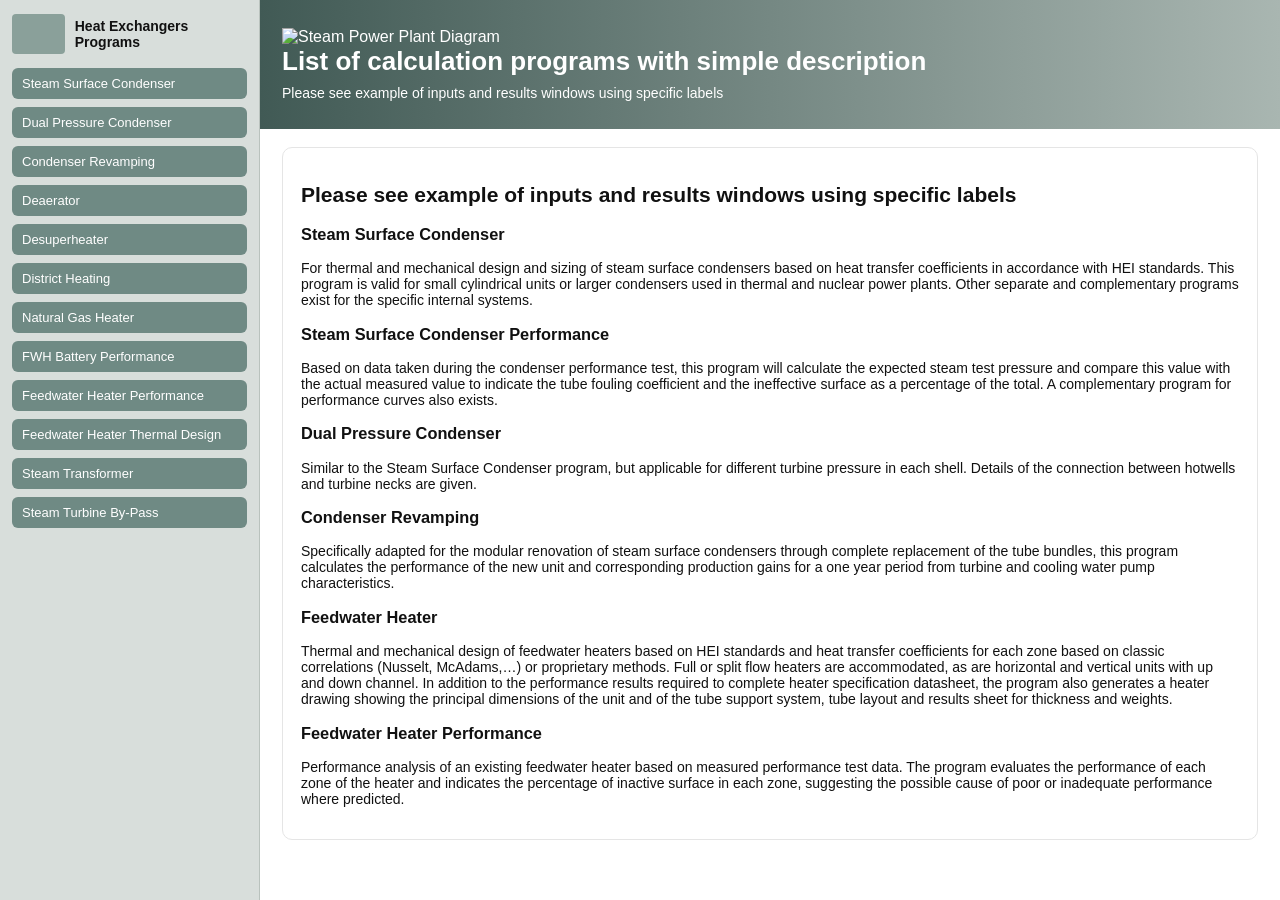
==== index.html @ 19c43585 "Add files via upload" ====
<!doctype html>
<html lang="es">
<head>
  <meta charset="utf-8">
  <title>Heat Exchangers Programs</title>
  <meta name="viewport" content="width=device-width, initial-scale=1">
  <link rel="stylesheet" href="style.css">
</head>

<body>
  <div class="layout">

    <!-- MENÚ IZQUIERDO -->
    <aside class="sidebar">
      <div class="brand">
        <div class="logo"></div>
        <div class="brand-title">Heat Exchangers Programs</div>
      </div>

      <nav class="menu">
        <a class="item" href="pdfs/Instructions-cond-C.pdf" target="_blank">Steam Surface Condenser</a>
        <a class="item" href="pdfs/Instructions-DualCond.pdf" target="_blank">Dual Pressure Condenser</a>
        <a class="item" href="pdfs/Instructions-CondRevam.pdf" target="_blank">Condenser Revamping</a>
        <a class="item" href="pdfs/Instructions-Deaer.pdf" target="_blank">Deaerator</a>
        <a class="item" href="pdfs/Instructions-desup.pdf" target="_blank">Desuperheater</a>
        <a class="item" href="pdfs/Instructions-DH.pdf" target="_blank">District Heating</a>
        <a class="item" href="pdfs/Instructions-Natural-Gas-Heater.pdf" target="_blank">Natural Gas Heater</a>
        <a class="item" href="pdfs/Instructions-PerfRechBatt6.pdf" target="_blank">FWH Battery Performance</a>
        <a class="item" href="pdfs/Instructions-PerfRechV2.pdf" target="_blank">Feedwater Heater Performance</a>
        <a class="item" href="pdfs/Instructions-rech-Per.pdf" target="_blank">Feedwater Heater Thermal Design</a>
        <a class="item" href="pdfs/Instructions-SteamTransf.pdf" target="_blank">Steam Transformer</a>
        <a class="item" href="pdfs/Instructions-TurbByPass.pdf" target="_blank">Steam Turbine By-Pass</a>
      </nav>
    </aside>

    <!-- CONTENIDO -->
    <main class="content">
      <header class="hero">
  <div class="hero-inner">
    <img src="img/7 - Steam Power Plant.jpg" alt="Steam Power Plant Diagram" class="hero-img">
    <h1>List of calculation programs with simple description</h1>
    <p>Please see example of inputs and results windows using specific labels</p>
  </div>
</header>


      <section class="card">
  <h2>Please see example of inputs and results windows using specific labels</h2>

  <h3>Steam Surface Condenser</h3>
  <p>
    For thermal and mechanical design and sizing of steam surface condensers
    based on heat transfer coefficients in accordance with HEI standards.
    This program is valid for small cylindrical units or larger condensers
    used in thermal and nuclear power plants. Other separate and complementary
    programs exist for the specific internal systems.
  </p>

  <h3>Steam Surface Condenser Performance</h3>
  <p>
    Based on data taken during the condenser performance test, this program
    will calculate the expected steam test pressure and compare this value
    with the actual measured value to indicate the tube fouling coefficient
    and the ineffective surface as a percentage of the total.
    A complementary program for performance curves also exists.
  </p>

  <h3>Dual Pressure Condenser</h3>
  <p>
    Similar to the Steam Surface Condenser program, but applicable for
    different turbine pressure in each shell. Details of the connection
    between hotwells and turbine necks are given.
  </p>

  <h3>Condenser Revamping</h3>
  <p>
    Specifically adapted for the modular renovation of steam surface
    condensers through complete replacement of the tube bundles, this program
    calculates the performance of the new unit and corresponding production
    gains for a one year period from turbine and cooling water pump
    characteristics.
  </p>

  <h3>Feedwater Heater</h3>
  <p>
    Thermal and mechanical design of feedwater heaters based on HEI standards
    and heat transfer coefficients for each zone based on classic correlations
    (Nusselt, McAdams,…) or proprietary methods. Full or split flow heaters are
    accommodated, as are horizontal and vertical units with up and down channel.
    In addition to the performance results required to complete heater
    specification datasheet, the program also generates a heater drawing
    showing the principal dimensions of the unit and of the tube support system,
    tube layout and results sheet for thickness and weights.
  </p>

  <h3>Feedwater Heater Performance</h3>
  <p>
    Performance analysis of an existing feedwater heater based on measured
    performance test data. The program evaluates the performance of each zone
    of the heater and indicates the percentage of inactive surface in each
    zone, suggesting the possible cause of poor or inadequate performance
    where predicted.
  </p>
</section>

    </main>

  </div>
</body>
</html>
---- style.css ----
* {
  box-sizing: border-box;
}

body {
  margin: 0;
  font-family: Arial, Helvetica, sans-serif;
  background: #ffffff;
  color: #111;
}

/* Estructura general */
.layout {
  display: flex;
  min-height: 100vh;
}

/* Menú izquierdo */
.sidebar {
  width: 260px;
  background: #d8dedb;
  padding: 14px 12px;
  border-right: 1px solid #b9c2bd;
}

.brand {
  display: flex;
  align-items: center;
  gap: 10px;
  margin-bottom: 14px;
}

.logo {
  width: 56px;
  height: 40px;
  background: #8aa09a;
  border-radius: 4px;
}

.brand-title {
  font-weight: bold;
  font-size: 14px;
}

/* Enlaces del menú */
.menu {
  display: flex;
  flex-direction: column;
  gap: 8px;
}

.item {
  display: block;
  padding: 8px 10px;
  background: #6f8a84;
  color: #ffffff;
  text-decoration: none;
  border-radius: 6px;
  font-size: 13px;
}

.item:hover {
  background: #5f7a74;
}

/* Contenido */
.content {
  flex: 1;
}

.hero {
  padding: 28px 22px;
  background: linear-gradient(90deg, #415a55, #a9b6b1);
  color: #ffffff;
}

.hero h1 {
  margin: 0 0 8px;
  font-size: 26px;
}

.hero p {
  margin: 0;
  font-size: 14px;
}

.card {
  margin: 18px 22px;
  padding: 18px;
  border: 1px solid #e5e5e5;
  border-radius: 10px;
  font-size: 14px;
}

.hero-inner {
  max-width: 980px;
}

.hero-img {
  width: 220px;      /* tamaño del logo */
  max-width: 100%;
  height: auto;
  display: block;
}
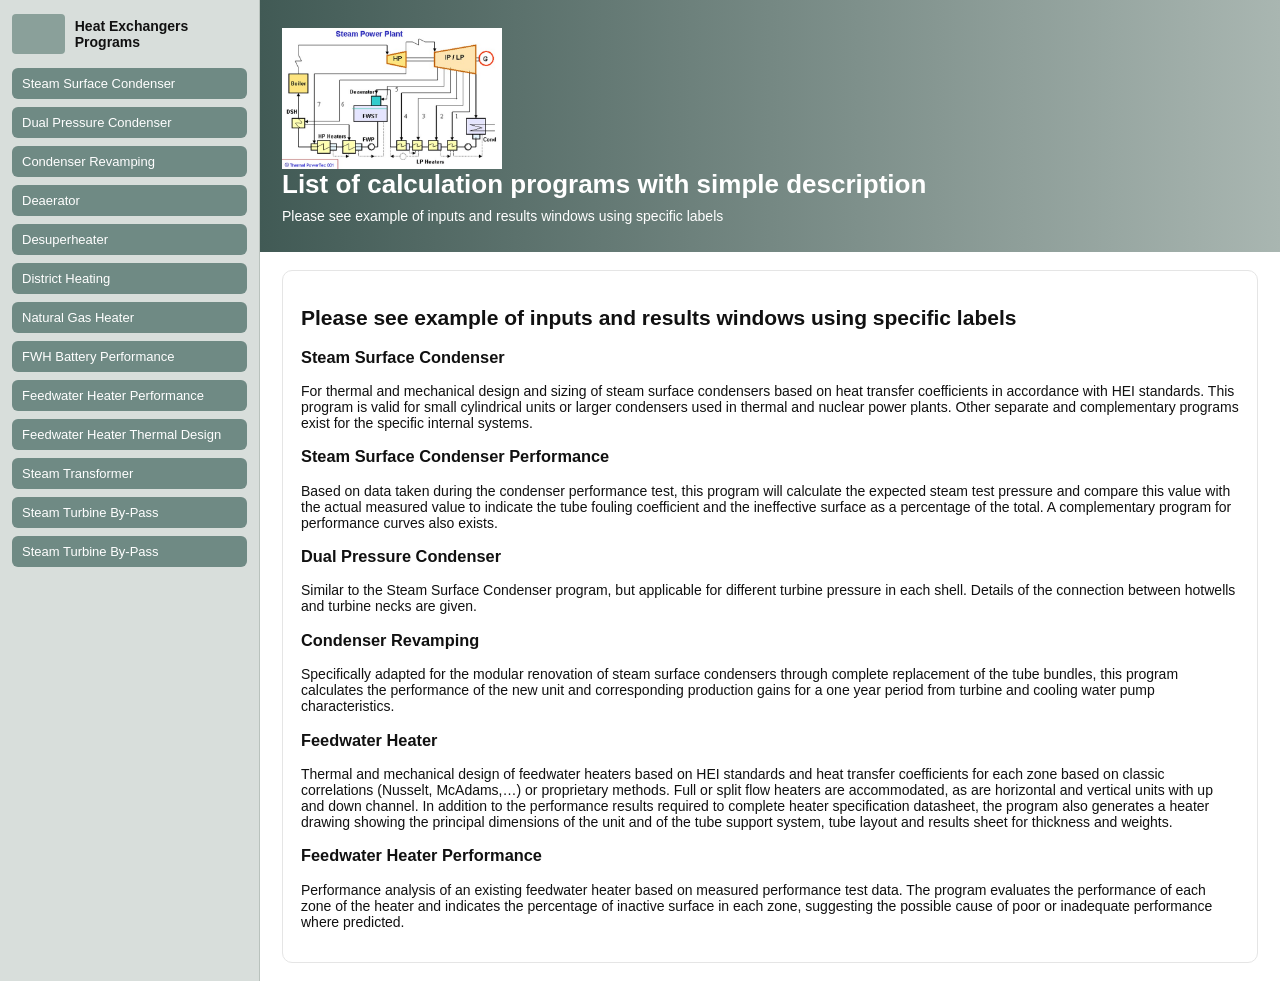
==== commit 8da43867: "Update index.html" ====
--- a/index.html
+++ b/index.html
@@ -29,6 +29,7 @@
         <a class="item" href="pdfs/Instructions-PerfRechV2.pdf" target="_blank">Feedwater Heater Performance</a>
         <a class="item" href="pdfs/Instructions-rech-Per.pdf" target="_blank">Feedwater Heater Thermal Design</a>
         <a class="item" href="pdfs/Instructions-SteamTransf.pdf" target="_blank">Steam Transformer</a>
+        <a class="item" href="pdfs/Instructions-TurbByPass.pdf" target="_blank">Steam Turbine By-Pass</a>
         <a class="item" href="pdfs/Instructions-TurbByPass.pdf" target="_blank">Steam Turbine By-Pass</a>
       </nav>
     </aside>
@@ -108,3 +109,4 @@
   </div>
 </body>
 </html>
+
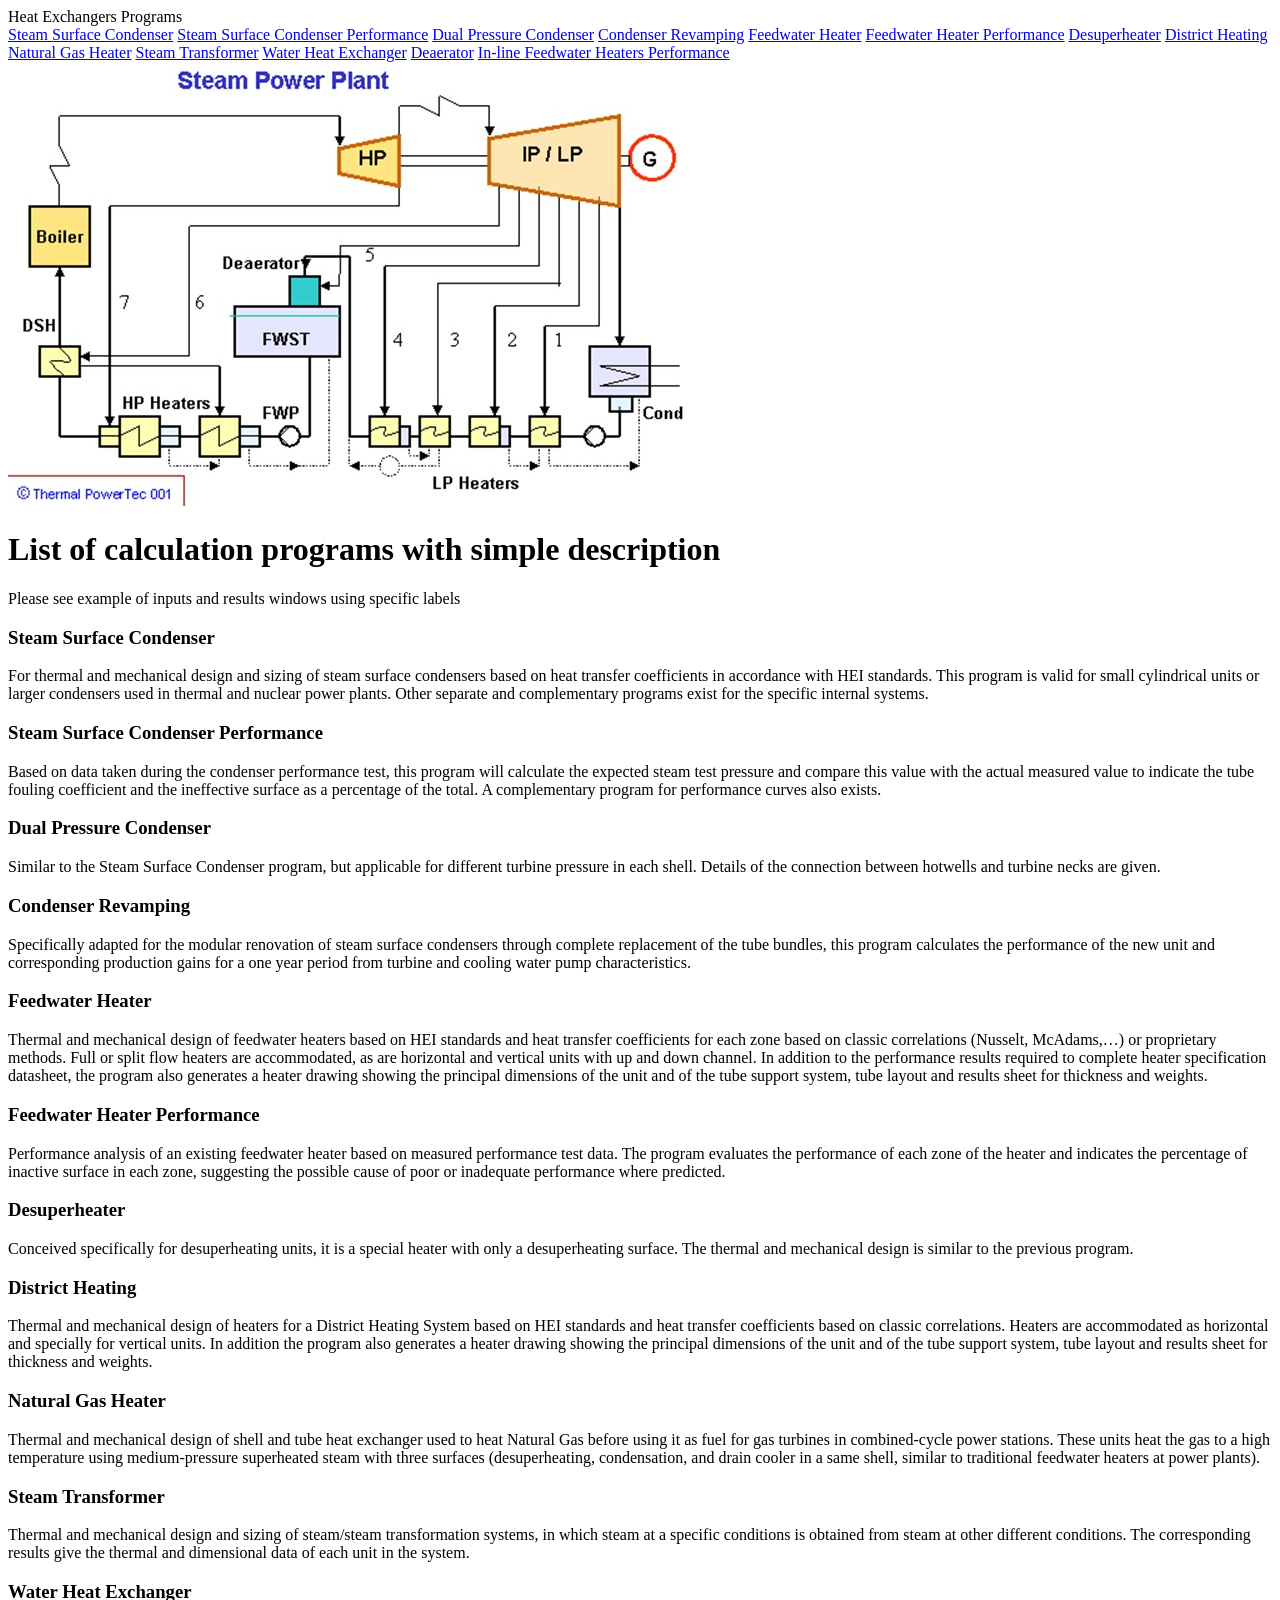
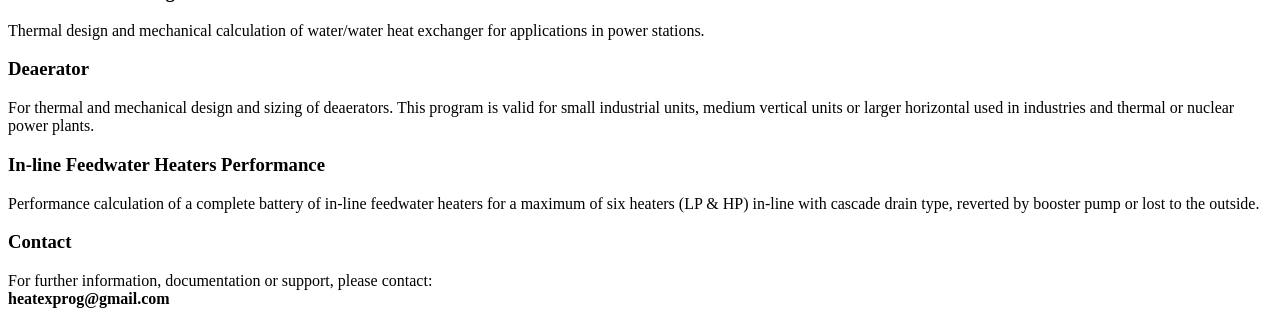
==== commit 17cf98e2: "Refactor index.html to remove duplicates and clean code Removed multiple duplicate sections and clea" ====
--- a/index.html
+++ b/index.html
@@ -1,7 +1,7 @@
 <!doctype html>
 <html lang="es">
 <head>
-  <meta charset="utf-8">
+ <meta charset="utf-8">
   <title>Heat Exchangers Programs</title>
   <meta name="viewport" content="width=device-width, initial-scale=1">
   <link rel="stylesheet" href="style.css">
@@ -10,7 +10,6 @@
 <body>
   <div class="layout">
 
-    <!-- MENÚ IZQUIERDO -->
     <aside class="sidebar">
       <div class="brand">
         <div class="logo"></div>
@@ -18,95 +17,78 @@
       </div>
 
       <nav class="menu">
-        <a class="item" href="pdfs/Instructions-cond-C.pdf" target="_blank">Steam Surface Condenser</a>
-        <a class="item" href="pdfs/Instructions-DualCond.pdf" target="_blank">Dual Pressure Condenser</a>
-        <a class="item" href="pdfs/Instructions-CondRevam.pdf" target="_blank">Condenser Revamping</a>
-        <a class="item" href="pdfs/Instructions-Deaer.pdf" target="_blank">Deaerator</a>
-        <a class="item" href="pdfs/Instructions-desup.pdf" target="_blank">Desuperheater</a>
-        <a class="item" href="pdfs/Instructions-DH.pdf" target="_blank">District Heating</a>
-        <a class="item" href="pdfs/Instructions-Natural-Gas-Heater.pdf" target="_blank">Natural Gas Heater</a>
-        <a class="item" href="pdfs/Instructions-PerfRechBatt6.pdf" target="_blank">FWH Battery Performance</a>
-        <a class="item" href="pdfs/Instructions-PerfRechV2.pdf" target="_blank">Feedwater Heater Performance</a>
-        <a class="item" href="pdfs/Instructions-rech-Per.pdf" target="_blank">Feedwater Heater Thermal Design</a>
-        <a class="item" href="pdfs/Instructions-SteamTransf.pdf" target="_blank">Steam Transformer</a>
-        <a class="item" href="pdfs/Instructions-TurbByPass.pdf" target="_blank">Steam Turbine By-Pass</a>
-        <a class="item" href="pdfs/Instructions-TurbByPass.pdf" target="_blank">Steam Turbine By-Pass</a>
+        <a class="item" href="pdfs/Steam Surface Condenser.pdf" target="_blank">Steam Surface Condenser</a>
+        <a class="item" href="pdfs/Steam Surface Condenser Perfomance.pdf" target="_blank">Steam Surface Condenser Performance</a>
+        <a class="item" href="pdfs/Dual Pressure Condenser.pdf" target="_blank">Dual Pressure Condenser</a>
+        <a class="item" href="pdfs/Condenser Revamping.pdf" target="_blank">Condenser Revamping</a>
+        <a class="item" href="pdfs/Feedwater Heater.pdf" target="_blank">Feedwater Heater</a>
+        <a class="item" href="pdfs/Feedwater Heater Performance.pdf" target="_blank">Feedwater Heater Performance</a>
+        <a class="item" href="pdfs/Desuperheater.pdf" target="_blank">Desuperheater</a>
+        <a class="item" href="pdfs/District Heating.pdf" target="_blank">District Heating</a>
+        <a class="item" href="pdfs/Natural Gas Heater.pdf" target="_blank">Natural Gas Heater</a>
+        <a class="item" href="pdfs/Steam Transformer.pdf" target="_blank">Steam Transformer</a>
+        <a class="item" href="pdfs/Water Heat Exchanger.pdf" target="_blank">Water Heat Exchanger</a>
+        <a class="item" href="pdfs/Deaerator.pdf" target="_blank">Deaerator</a>
+        <a class="item" href="pdfs/In-line Feedwater Heaters Performance.pdf" target="_blank">In-line Feedwater Heaters Performance</a>
       </nav>
     </aside>
 
-    <!-- CONTENIDO -->
     <main class="content">
       <header class="hero">
-  <div class="hero-inner">
-    <img src="img/7 - Steam Power Plant.jpg" alt="Steam Power Plant Diagram" class="hero-img">
-    <h1>List of calculation programs with simple description</h1>
-    <p>Please see example of inputs and results windows using specific labels</p>
-  </div>
-</header>
-
+        <div class="hero-inner">
+          <img src="img/7 - Steam Power Plant.jpg" alt="Steam Power Plant Diagram" class="hero-img">
+          <h1>List of calculation programs with simple description</h1>
+          <p>Please see example of inputs and results windows using specific labels</p>
+        </div>
+      </header>
 
       <section class="card">
-  <h2>Please see example of inputs and results windows using specific labels</h2>
+        <h3>Steam Surface Condenser</h3>
+        <p>For thermal and mechanical design and sizing of steam surface condensers based on heat transfer coefficients in accordance with HEI standards. This program is valid for small cylindrical units or larger condensers used in thermal and nuclear power plants. Other separate and complementary programs exist for the specific internal systems.</p>
 
-  <h3>Steam Surface Condenser</h3>
-  <p>
-    For thermal and mechanical design and sizing of steam surface condensers
-    based on heat transfer coefficients in accordance with HEI standards.
-    This program is valid for small cylindrical units or larger condensers
-    used in thermal and nuclear power plants. Other separate and complementary
-    programs exist for the specific internal systems.
-  </p>
+        <h3>Steam Surface Condenser Performance</h3>
+        <p>Based on data taken during the condenser performance test, this program will calculate the expected steam test pressure and compare this value with the actual measured value to indicate the tube fouling coefficient and the ineffective surface as a percentage of the total. A complementary program for performance curves also exists.</p>
 
-  <h3>Steam Surface Condenser Performance</h3>
-  <p>
-    Based on data taken during the condenser performance test, this program
-    will calculate the expected steam test pressure and compare this value
-    with the actual measured value to indicate the tube fouling coefficient
-    and the ineffective surface as a percentage of the total.
-    A complementary program for performance curves also exists.
-  </p>
+        <h3>Dual Pressure Condenser</h3>
+        <p>Similar to the Steam Surface Condenser program, but applicable for different turbine pressure in each shell. Details of the connection between hotwells and turbine necks are given.</p>
 
-  <h3>Dual Pressure Condenser</h3>
-  <p>
-    Similar to the Steam Surface Condenser program, but applicable for
-    different turbine pressure in each shell. Details of the connection
-    between hotwells and turbine necks are given.
-  </p>
+        <h3>Condenser Revamping</h3>
+        <p>Specifically adapted for the modular renovation of steam surface condensers through complete replacement of the tube bundles, this program calculates the performance of the new unit and corresponding production gains for a one year period from turbine and cooling water pump characteristics.</p>
 
-  <h3>Condenser Revamping</h3>
-  <p>
-    Specifically adapted for the modular renovation of steam surface
-    condensers through complete replacement of the tube bundles, this program
-    calculates the performance of the new unit and corresponding production
-    gains for a one year period from turbine and cooling water pump
-    characteristics.
-  </p>
+        <h3>Feedwater Heater</h3>
+        <p>Thermal and mechanical design of feedwater heaters based on HEI standards and heat transfer coefficients for each zone based on classic correlations (Nusselt, McAdams,…) or proprietary methods. Full or split flow heaters are accommodated, as are horizontal and vertical units with up and down channel. In addition to the performance results required to complete heater specification datasheet, the program also generates a heater drawing showing the principal dimensions of the unit and of the tube support system, tube layout and results sheet for thickness and weights.</p>
 
-  <h3>Feedwater Heater</h3>
-  <p>
-    Thermal and mechanical design of feedwater heaters based on HEI standards
-    and heat transfer coefficients for each zone based on classic correlations
-    (Nusselt, McAdams,…) or proprietary methods. Full or split flow heaters are
-    accommodated, as are horizontal and vertical units with up and down channel.
-    In addition to the performance results required to complete heater
-    specification datasheet, the program also generates a heater drawing
-    showing the principal dimensions of the unit and of the tube support system,
-    tube layout and results sheet for thickness and weights.
-  </p>
+        <h3>Feedwater Heater Performance</h3>
+        <p>Performance analysis of an existing feedwater heater based on measured performance test data. The program evaluates the performance of each zone of the heater and indicates the percentage of inactive surface in each zone, suggesting the possible cause of poor or inadequate performance where predicted.</p>
 
-  <h3>Feedwater Heater Performance</h3>
-  <p>
-    Performance analysis of an existing feedwater heater based on measured
-    performance test data. The program evaluates the performance of each zone
-    of the heater and indicates the percentage of inactive surface in each
-    zone, suggesting the possible cause of poor or inadequate performance
-    where predicted.
-  </p>
-</section>
+        <h3>Desuperheater</h3>
+        <p>Conceived specifically for desuperheating units, it is a special heater with only a desuperheating surface. The thermal and mechanical design is similar to the previous program.</p>
+
+        <h3>District Heating</h3>
+        <p>Thermal and mechanical design of heaters for a District Heating System based on HEI standards and heat transfer coefficients based on classic correlations. Heaters are accommodated as horizontal and specially for vertical units. In addition the program also generates a heater drawing showing the principal dimensions of the unit and of the tube support system, tube layout and results sheet for thickness and weights.</p>
+
+        <h3>Natural Gas Heater</h3>
+        <p>Thermal and mechanical design of shell and tube heat exchanger used to heat Natural Gas before using it as fuel for gas turbines in combined-cycle power stations. These units heat the gas to a high temperature using medium-pressure superheated steam with three surfaces (desuperheating, condensation, and drain cooler in a same shell, similar to traditional feedwater heaters at power plants).</p>
+
+        <h3>Steam Transformer</h3>
+        <p>Thermal and mechanical design and sizing of steam/steam transformation systems, in which steam at a specific conditions is obtained from steam at other different conditions. The corresponding results give the thermal and dimensional data of each unit in the system.</p>
+
+        <h3>Water Heat Exchanger</h3>
+        <p>Thermal design and mechanical calculation of water/water heat exchanger for applications in power stations.</p>
+
+        <h3>Deaerator</h3>
+        <p>For thermal and mechanical design and sizing of deaerators. This program is valid for small industrial units, medium vertical units or larger horizontal used in industries and thermal or nuclear power plants.</p>
+
+        <h3>In-line Feedwater Heaters Performance</h3>
+        <p>Performance calculation of a complete battery of in-line feedwater heaters for a maximum of six heaters (LP & HP) in-line with cascade drain type, reverted by booster pump or lost to the outside.</p>
+
+        <h3>Contact</h3>
+        <p>For further information, documentation or support, please contact:<br>
+        <strong>heatexprog@gmail.com</strong></p>
+      </section>
 
     </main>
 
   </div>
 </body>
 </html>
-
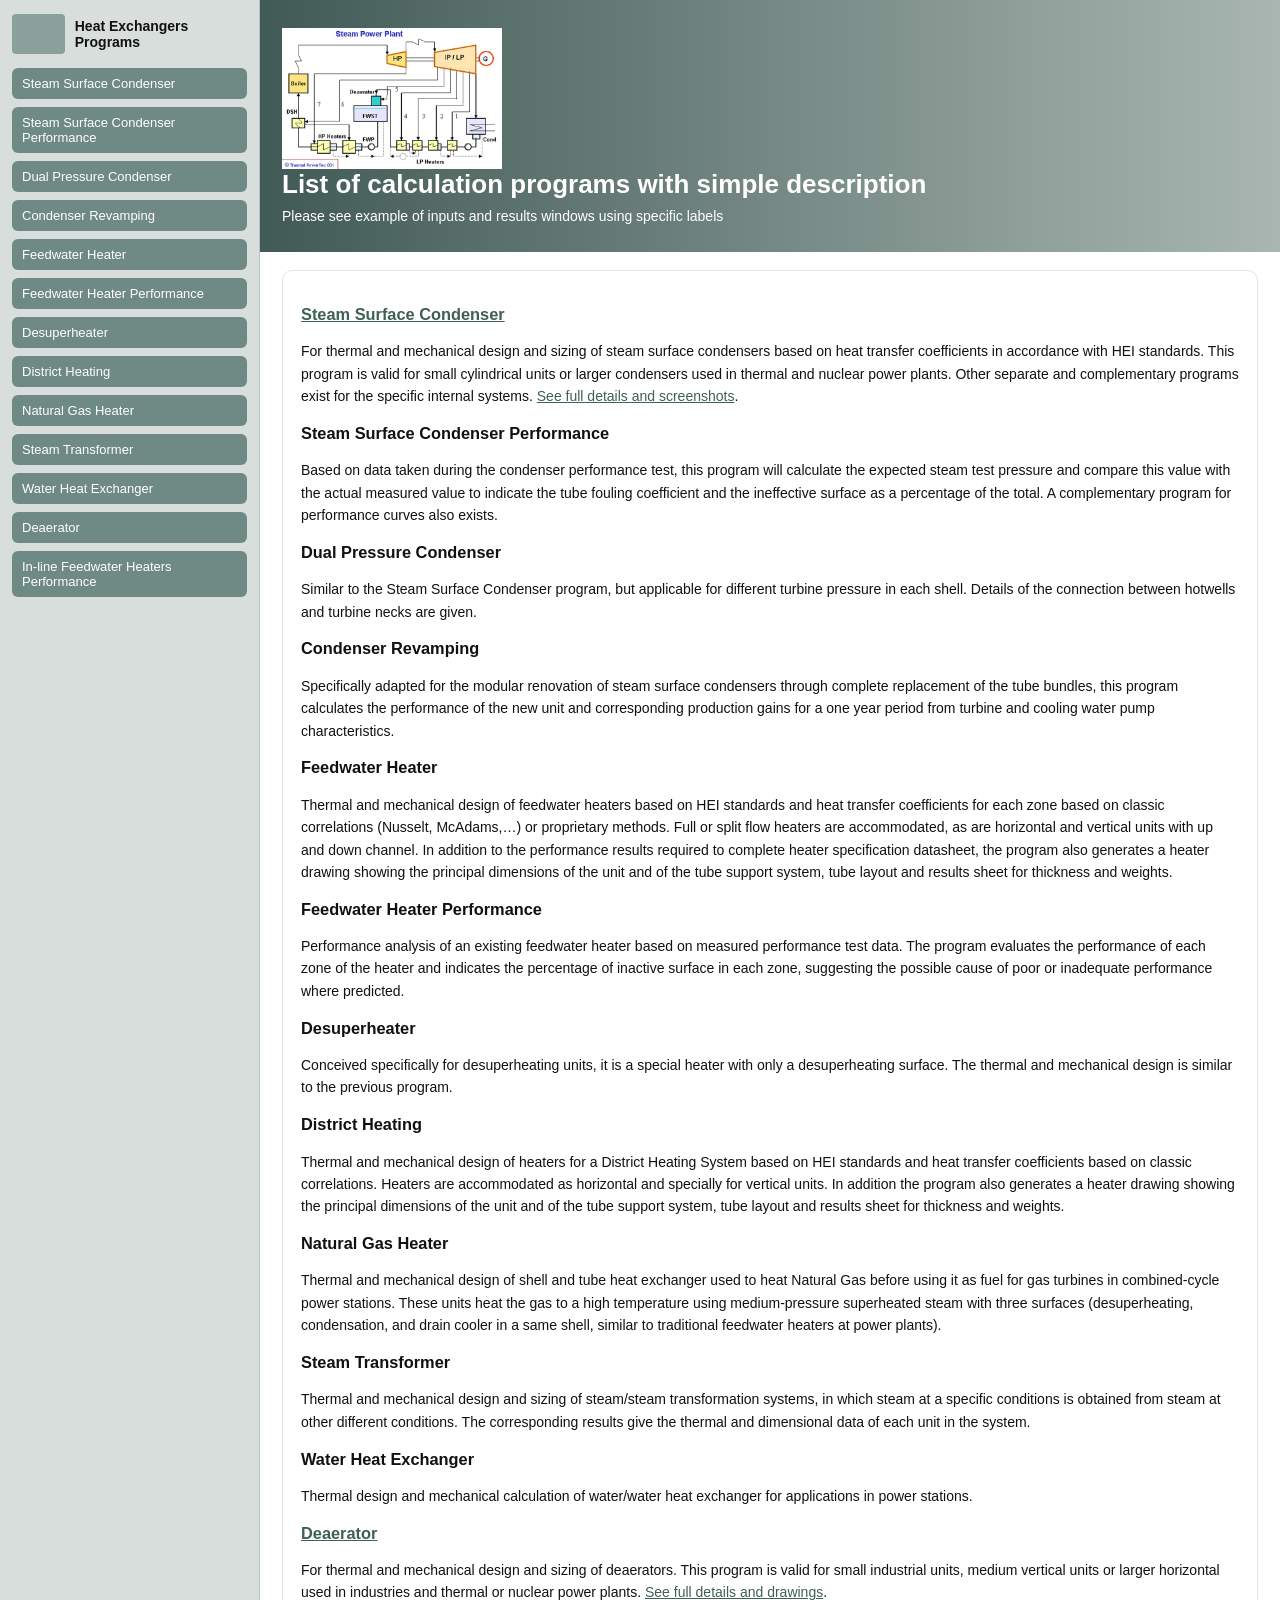
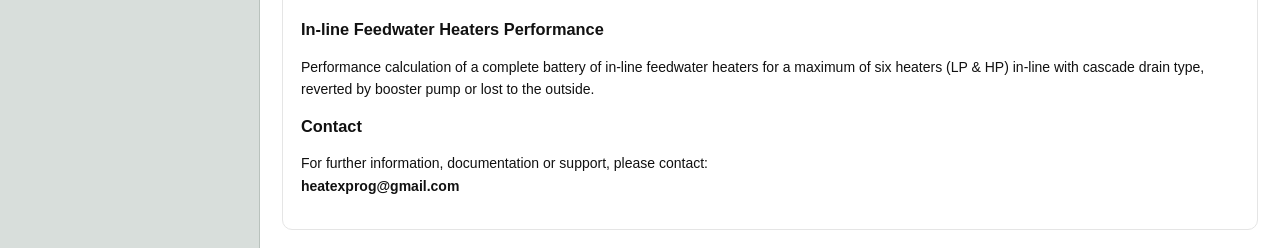
==== commit e0bcf335: "Add Steam Surface Condenser and Deaerator program pages Two dedicated program pages (SEO test), link" ====
--- a/index.html
+++ b/index.html
@@ -1,94 +1,96 @@
-<!doctype html>
-<html lang="es">
-<head>
- <meta charset="utf-8">
-  <title>Heat Exchangers Programs</title>
-  <meta name="viewport" content="width=device-width, initial-scale=1">
-  <link rel="stylesheet" href="style.css">
-</head>
-
-<body>
-  <div class="layout">
-
-    <aside class="sidebar">
-      <div class="brand">
-        <div class="logo"></div>
-        <div class="brand-title">Heat Exchangers Programs</div>
-      </div>
-
-      <nav class="menu">
-        <a class="item" href="pdfs/Steam Surface Condenser.pdf" target="_blank">Steam Surface Condenser</a>
-        <a class="item" href="pdfs/Steam Surface Condenser Perfomance.pdf" target="_blank">Steam Surface Condenser Performance</a>
-        <a class="item" href="pdfs/Dual Pressure Condenser.pdf" target="_blank">Dual Pressure Condenser</a>
-        <a class="item" href="pdfs/Condenser Revamping.pdf" target="_blank">Condenser Revamping</a>
-        <a class="item" href="pdfs/Feedwater Heater.pdf" target="_blank">Feedwater Heater</a>
-        <a class="item" href="pdfs/Feedwater Heater Performance.pdf" target="_blank">Feedwater Heater Performance</a>
-        <a class="item" href="pdfs/Desuperheater.pdf" target="_blank">Desuperheater</a>
-        <a class="item" href="pdfs/District Heating.pdf" target="_blank">District Heating</a>
-        <a class="item" href="pdfs/Natural Gas Heater.pdf" target="_blank">Natural Gas Heater</a>
-        <a class="item" href="pdfs/Steam Transformer.pdf" target="_blank">Steam Transformer</a>
-        <a class="item" href="pdfs/Water Heat Exchanger.pdf" target="_blank">Water Heat Exchanger</a>
-        <a class="item" href="pdfs/Deaerator.pdf" target="_blank">Deaerator</a>
-        <a class="item" href="pdfs/In-line Feedwater Heaters Performance.pdf" target="_blank">In-line Feedwater Heaters Performance</a>
-      </nav>
-    </aside>
-
-    <main class="content">
-      <header class="hero">
-        <div class="hero-inner">
-          <img src="img/7 - Steam Power Plant.jpg" alt="Steam Power Plant Diagram" class="hero-img">
-          <h1>List of calculation programs with simple description</h1>
-          <p>Please see example of inputs and results windows using specific labels</p>
-        </div>
-      </header>
-
-      <section class="card">
-        <h3>Steam Surface Condenser</h3>
-        <p>For thermal and mechanical design and sizing of steam surface condensers based on heat transfer coefficients in accordance with HEI standards. This program is valid for small cylindrical units or larger condensers used in thermal and nuclear power plants. Other separate and complementary programs exist for the specific internal systems.</p>
-
-        <h3>Steam Surface Condenser Performance</h3>
-        <p>Based on data taken during the condenser performance test, this program will calculate the expected steam test pressure and compare this value with the actual measured value to indicate the tube fouling coefficient and the ineffective surface as a percentage of the total. A complementary program for performance curves also exists.</p>
-
-        <h3>Dual Pressure Condenser</h3>
-        <p>Similar to the Steam Surface Condenser program, but applicable for different turbine pressure in each shell. Details of the connection between hotwells and turbine necks are given.</p>
-
-        <h3>Condenser Revamping</h3>
-        <p>Specifically adapted for the modular renovation of steam surface condensers through complete replacement of the tube bundles, this program calculates the performance of the new unit and corresponding production gains for a one year period from turbine and cooling water pump characteristics.</p>
-
-        <h3>Feedwater Heater</h3>
-        <p>Thermal and mechanical design of feedwater heaters based on HEI standards and heat transfer coefficients for each zone based on classic correlations (Nusselt, McAdams,…) or proprietary methods. Full or split flow heaters are accommodated, as are horizontal and vertical units with up and down channel. In addition to the performance results required to complete heater specification datasheet, the program also generates a heater drawing showing the principal dimensions of the unit and of the tube support system, tube layout and results sheet for thickness and weights.</p>
-
-        <h3>Feedwater Heater Performance</h3>
-        <p>Performance analysis of an existing feedwater heater based on measured performance test data. The program evaluates the performance of each zone of the heater and indicates the percentage of inactive surface in each zone, suggesting the possible cause of poor or inadequate performance where predicted.</p>
-
-        <h3>Desuperheater</h3>
-        <p>Conceived specifically for desuperheating units, it is a special heater with only a desuperheating surface. The thermal and mechanical design is similar to the previous program.</p>
-
-        <h3>District Heating</h3>
-        <p>Thermal and mechanical design of heaters for a District Heating System based on HEI standards and heat transfer coefficients based on classic correlations. Heaters are accommodated as horizontal and specially for vertical units. In addition the program also generates a heater drawing showing the principal dimensions of the unit and of the tube support system, tube layout and results sheet for thickness and weights.</p>
-
-        <h3>Natural Gas Heater</h3>
-        <p>Thermal and mechanical design of shell and tube heat exchanger used to heat Natural Gas before using it as fuel for gas turbines in combined-cycle power stations. These units heat the gas to a high temperature using medium-pressure superheated steam with three surfaces (desuperheating, condensation, and drain cooler in a same shell, similar to traditional feedwater heaters at power plants).</p>
-
-        <h3>Steam Transformer</h3>
-        <p>Thermal and mechanical design and sizing of steam/steam transformation systems, in which steam at a specific conditions is obtained from steam at other different conditions. The corresponding results give the thermal and dimensional data of each unit in the system.</p>
-
-        <h3>Water Heat Exchanger</h3>
-        <p>Thermal design and mechanical calculation of water/water heat exchanger for applications in power stations.</p>
-
-        <h3>Deaerator</h3>
-        <p>For thermal and mechanical design and sizing of deaerators. This program is valid for small industrial units, medium vertical units or larger horizontal used in industries and thermal or nuclear power plants.</p>
-
-        <h3>In-line Feedwater Heaters Performance</h3>
-        <p>Performance calculation of a complete battery of in-line feedwater heaters for a maximum of six heaters (LP & HP) in-line with cascade drain type, reverted by booster pump or lost to the outside.</p>
-
-        <h3>Contact</h3>
-        <p>For further information, documentation or support, please contact:<br>
-        <strong>heatexprog@gmail.com</strong></p>
-      </section>
-
-    </main>
-
-  </div>
-</body>
-</html>
+<!doctype html>
+<html lang="en">
+<head>
+ <meta charset="utf-8">
+  <title>Heat Exchangers Programs - Calculation Software for Power Plants</title>
+  <meta name="description" content="Calculation programs for heat exchangers in power plants: steam surface condensers, feedwater heaters, deaerators, district heating, natural gas heaters and more, per HEI standards.">
+  <link rel="canonical" href="https://www.heatexprogram.com/">
+  <meta name="viewport" content="width=device-width, initial-scale=1">
+  <link rel="stylesheet" href="style.css">
+</head>
+
+<body>
+  <div class="layout">
+
+    <aside class="sidebar">
+      <div class="brand">
+        <div class="logo"></div>
+        <div class="brand-title">Heat Exchangers Programs</div>
+      </div>
+
+      <nav class="menu">
+        <a class="item" href="steam-surface-condenser-design-software.html">Steam Surface Condenser</a>
+        <a class="item" href="pdfs/Steam Surface Condenser Perfomance.pdf" target="_blank">Steam Surface Condenser Performance</a>
+        <a class="item" href="pdfs/Dual Pressure Condenser.pdf" target="_blank">Dual Pressure Condenser</a>
+        <a class="item" href="pdfs/Condenser Revamping.pdf" target="_blank">Condenser Revamping</a>
+        <a class="item" href="pdfs/Feedwater Heater.pdf" target="_blank">Feedwater Heater</a>
+        <a class="item" href="pdfs/Feedwater Heater Performance.pdf" target="_blank">Feedwater Heater Performance</a>
+        <a class="item" href="pdfs/Desuperheater.pdf" target="_blank">Desuperheater</a>
+        <a class="item" href="pdfs/District Heating.pdf" target="_blank">District Heating</a>
+        <a class="item" href="pdfs/Natural Gas Heater.pdf" target="_blank">Natural Gas Heater</a>
+        <a class="item" href="pdfs/Steam Transformer.pdf" target="_blank">Steam Transformer</a>
+        <a class="item" href="pdfs/Water Heat Exchanger.pdf" target="_blank">Water Heat Exchanger</a>
+        <a class="item" href="deaerator-design-software.html">Deaerator</a>
+        <a class="item" href="pdfs/In-line Feedwater Heaters Performance.pdf" target="_blank">In-line Feedwater Heaters Performance</a>
+      </nav>
+    </aside>
+
+    <main class="content">
+      <header class="hero">
+        <div class="hero-inner">
+          <img src="img/7 - Steam Power Plant.jpg" alt="Steam Power Plant Diagram" class="hero-img">
+          <h1>List of calculation programs with simple description</h1>
+          <p>Please see example of inputs and results windows using specific labels</p>
+        </div>
+      </header>
+
+      <section class="card">
+        <h3><a href="steam-surface-condenser-design-software.html">Steam Surface Condenser</a></h3>
+        <p>For thermal and mechanical design and sizing of steam surface condensers based on heat transfer coefficients in accordance with HEI standards. This program is valid for small cylindrical units or larger condensers used in thermal and nuclear power plants. Other separate and complementary programs exist for the specific internal systems. <a href="steam-surface-condenser-design-software.html">See full details and screenshots</a>.</p>
+
+        <h3>Steam Surface Condenser Performance</h3>
+        <p>Based on data taken during the condenser performance test, this program will calculate the expected steam test pressure and compare this value with the actual measured value to indicate the tube fouling coefficient and the ineffective surface as a percentage of the total. A complementary program for performance curves also exists.</p>
+
+        <h3>Dual Pressure Condenser</h3>
+        <p>Similar to the Steam Surface Condenser program, but applicable for different turbine pressure in each shell. Details of the connection between hotwells and turbine necks are given.</p>
+
+        <h3>Condenser Revamping</h3>
+        <p>Specifically adapted for the modular renovation of steam surface condensers through complete replacement of the tube bundles, this program calculates the performance of the new unit and corresponding production gains for a one year period from turbine and cooling water pump characteristics.</p>
+
+        <h3>Feedwater Heater</h3>
+        <p>Thermal and mechanical design of feedwater heaters based on HEI standards and heat transfer coefficients for each zone based on classic correlations (Nusselt, McAdams,…) or proprietary methods. Full or split flow heaters are accommodated, as are horizontal and vertical units with up and down channel. In addition to the performance results required to complete heater specification datasheet, the program also generates a heater drawing showing the principal dimensions of the unit and of the tube support system, tube layout and results sheet for thickness and weights.</p>
+
+        <h3>Feedwater Heater Performance</h3>
+        <p>Performance analysis of an existing feedwater heater based on measured performance test data. The program evaluates the performance of each zone of the heater and indicates the percentage of inactive surface in each zone, suggesting the possible cause of poor or inadequate performance where predicted.</p>
+
+        <h3>Desuperheater</h3>
+        <p>Conceived specifically for desuperheating units, it is a special heater with only a desuperheating surface. The thermal and mechanical design is similar to the previous program.</p>
+
+        <h3>District Heating</h3>
+        <p>Thermal and mechanical design of heaters for a District Heating System based on HEI standards and heat transfer coefficients based on classic correlations. Heaters are accommodated as horizontal and specially for vertical units. In addition the program also generates a heater drawing showing the principal dimensions of the unit and of the tube support system, tube layout and results sheet for thickness and weights.</p>
+
+        <h3>Natural Gas Heater</h3>
+        <p>Thermal and mechanical design of shell and tube heat exchanger used to heat Natural Gas before using it as fuel for gas turbines in combined-cycle power stations. These units heat the gas to a high temperature using medium-pressure superheated steam with three surfaces (desuperheating, condensation, and drain cooler in a same shell, similar to traditional feedwater heaters at power plants).</p>
+
+        <h3>Steam Transformer</h3>
+        <p>Thermal and mechanical design and sizing of steam/steam transformation systems, in which steam at a specific conditions is obtained from steam at other different conditions. The corresponding results give the thermal and dimensional data of each unit in the system.</p>
+
+        <h3>Water Heat Exchanger</h3>
+        <p>Thermal design and mechanical calculation of water/water heat exchanger for applications in power stations.</p>
+
+        <h3><a href="deaerator-design-software.html">Deaerator</a></h3>
+        <p>For thermal and mechanical design and sizing of deaerators. This program is valid for small industrial units, medium vertical units or larger horizontal used in industries and thermal or nuclear power plants. <a href="deaerator-design-software.html">See full details and drawings</a>.</p>
+
+        <h3>In-line Feedwater Heaters Performance</h3>
+        <p>Performance calculation of a complete battery of in-line feedwater heaters for a maximum of six heaters (LP & HP) in-line with cascade drain type, reverted by booster pump or lost to the outside.</p>
+
+        <h3>Contact</h3>
+        <p>For further information, documentation or support, please contact:<br>
+        <strong>heatexprog@gmail.com</strong></p>
+      </section>
+
+    </main>
+
+  </div>
+</body>
+</html>
--- a/style.css
+++ b/style.css
@@ -0,0 +1,206 @@
+* {
+  box-sizing: border-box;
+}
+
+body {
+  margin: 0;
+  font-family: Arial, Helvetica, sans-serif;
+  background: #ffffff;
+  color: #111;
+}
+
+/* Estructura general */
+.layout {
+  display: flex;
+  min-height: 100vh;
+}
+
+/* Menú izquierdo */
+.sidebar {
+  width: 260px;
+  background: #d8dedb;
+  padding: 14px 12px;
+  border-right: 1px solid #b9c2bd;
+}
+
+.brand {
+  display: flex;
+  align-items: center;
+  gap: 10px;
+  margin-bottom: 14px;
+}
+
+.logo {
+  width: 56px;
+  height: 40px;
+  background: #8aa09a;
+  border-radius: 4px;
+}
+
+.brand-title {
+  font-weight: bold;
+  font-size: 14px;
+}
+
+/* Enlaces del menú */
+.menu {
+  display: flex;
+  flex-direction: column;
+  gap: 8px;
+}
+
+.item {
+  display: block;
+  padding: 8px 10px;
+  background: #6f8a84;
+  color: #ffffff;
+  text-decoration: none;
+  border-radius: 6px;
+  font-size: 13px;
+}
+
+.item:hover {
+  background: #5f7a74;
+}
+
+/* Contenido */
+.content {
+  flex: 1;
+}
+
+.hero {
+  padding: 28px 22px;
+  background: linear-gradient(90deg, #415a55, #a9b6b1);
+  color: #ffffff;
+}
+
+.hero h1 {
+  margin: 0 0 8px;
+  font-size: 26px;
+}
+
+.hero p {
+  margin: 0;
+  font-size: 14px;
+}
+
+.card {
+  margin: 18px 22px;
+  padding: 18px;
+  border: 1px solid #e5e5e5;
+  border-radius: 10px;
+  font-size: 14px;
+}
+
+.hero-inner {
+  max-width: 980px;
+}
+
+.hero-img {
+  width: 220px;      /* tamaño del logo */
+  max-width: 100%;
+  height: auto;
+  display: block;
+}
+
+/* ===== Program pages ===== */
+a { color: #3f5f58; }
+
+.brand-title a { color: #111; text-decoration: none; }
+
+.home-btn {
+  display: block;
+  margin-bottom: 12px;
+  padding: 9px 10px;
+  background: #3f5852;
+  color: #ffffff;
+  text-decoration: none;
+  border-radius: 6px;
+  font-size: 13px;
+  font-weight: bold;
+}
+.home-btn:hover { background: #2f4540; }
+
+.item.active { background: #3f5852; font-weight: bold; }
+
+.sidebar-contact {
+  margin-top: 18px;
+  font-size: 13px;
+  line-height: 1.7;
+}
+
+.linkedin-link { white-space: nowrap; }
+.li-icon {
+  display: inline-block;
+  width: 16px;
+  height: 16px;
+  margin-right: 5px;
+  border-radius: 3px;
+  background: #0a66c2;
+  color: #ffffff;
+  font: bold 11px/16px Arial, sans-serif;
+  text-align: center;
+  vertical-align: -3px;
+}
+
+.breadcrumb {
+  margin: 14px 22px 0;
+  font-size: 13px;
+  color: #555;
+}
+
+.card h2 {
+  margin: 26px 0 8px;
+  font-size: 19px;
+  color: #2f4540;
+}
+.card h2:first-child { margin-top: 4px; }
+.card p, .card li { line-height: 1.6; }
+.card ul { padding-left: 20px; }
+
+.screenshot {
+  display: block;
+  width: 100%;
+  max-width: 820px;
+  height: auto;
+  margin: 12px 0 4px;
+  border: 1px solid #d6dcd9;
+  border-radius: 6px;
+}
+.caption {
+  margin: 0 0 16px;
+  font-size: 12px;
+  color: #666;
+}
+
+.doc-link {
+  display: inline-block;
+  margin: 6px 0;
+  padding: 9px 14px;
+  background: #6f8a84;
+  color: #ffffff;
+  text-decoration: none;
+  border-radius: 6px;
+  font-size: 14px;
+}
+.doc-link:hover { background: #5f7a74; }
+
+.all-programs, .contact-box {
+  margin: 18px 22px;
+  padding: 16px 18px;
+  border-radius: 10px;
+  font-size: 14px;
+  line-height: 1.6;
+}
+.all-programs { background: #eef2f0; border: 1px solid #d6dcd9; }
+.contact-box { background: #f7f7f7; border: 1px solid #e5e5e5; margin-bottom: 28px; }
+
+@media (max-width: 760px) {
+  .program-page .layout { flex-direction: column; }
+  .program-page .sidebar { width: 100%; border-right: 0; border-bottom: 1px solid #b9c2bd; }
+  .program-page .menu { display: none; }
+  .program-page .hero { padding: 22px 16px; }
+  .program-page .hero h1 { font-size: 22px; }
+  .program-page .card, .program-page .all-programs, .program-page .contact-box { margin: 14px 16px; }
+  .program-page .breadcrumb { margin: 12px 16px 0; }
+}
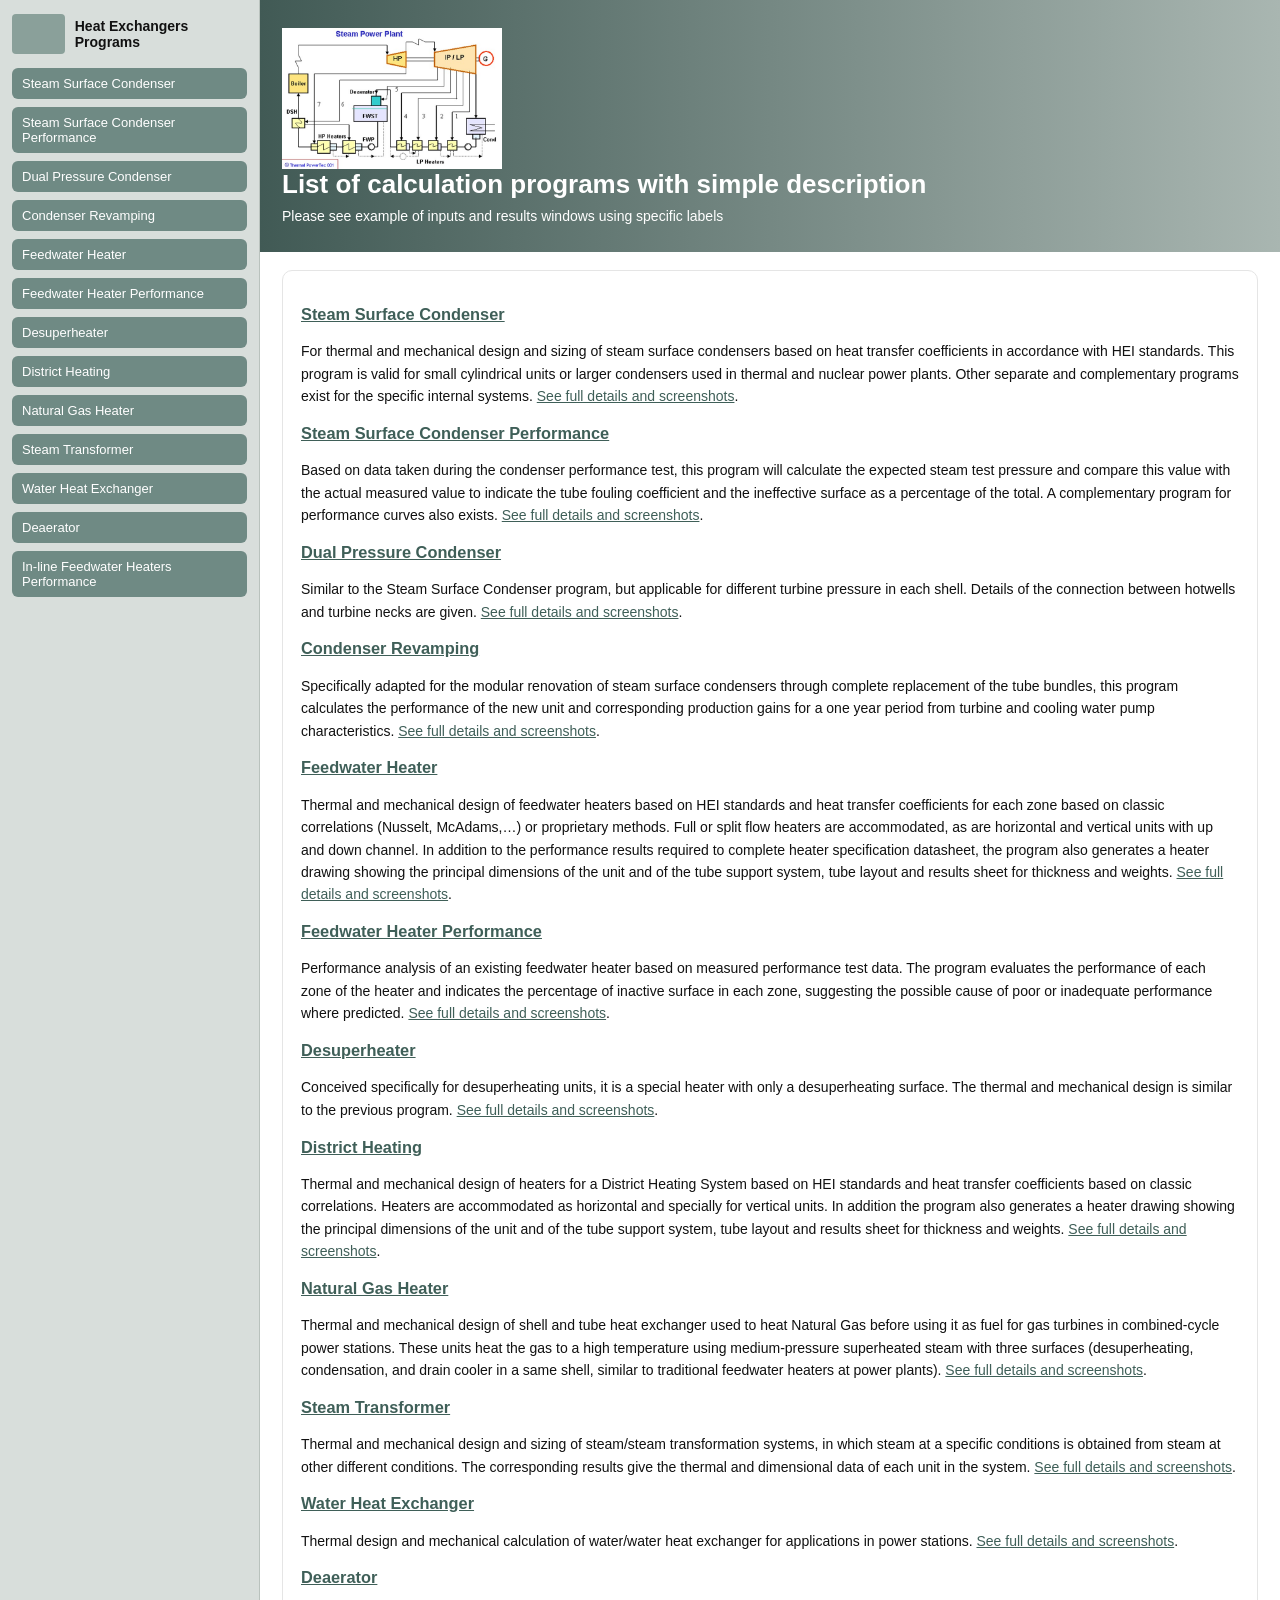
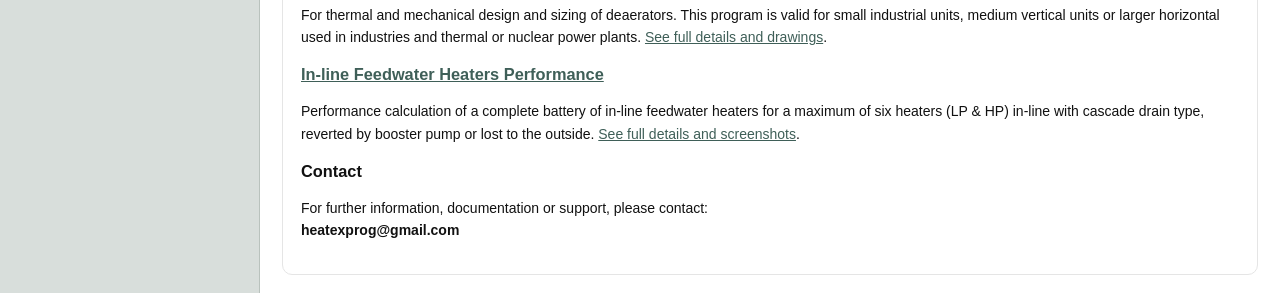
==== commit c5c91b42: "Add program pages for the remaining 11 programs Each program now has its own page with the same layo" ====
--- a/index.html
+++ b/index.html
@@ -20,18 +20,18 @@
 
       <nav class="menu">
         <a class="item" href="steam-surface-condenser-design-software.html">Steam Surface Condenser</a>
-        <a class="item" href="pdfs/Steam Surface Condenser Perfomance.pdf" target="_blank">Steam Surface Condenser Performance</a>
-        <a class="item" href="pdfs/Dual Pressure Condenser.pdf" target="_blank">Dual Pressure Condenser</a>
-        <a class="item" href="pdfs/Condenser Revamping.pdf" target="_blank">Condenser Revamping</a>
-        <a class="item" href="pdfs/Feedwater Heater.pdf" target="_blank">Feedwater Heater</a>
-        <a class="item" href="pdfs/Feedwater Heater Performance.pdf" target="_blank">Feedwater Heater Performance</a>
-        <a class="item" href="pdfs/Desuperheater.pdf" target="_blank">Desuperheater</a>
-        <a class="item" href="pdfs/District Heating.pdf" target="_blank">District Heating</a>
-        <a class="item" href="pdfs/Natural Gas Heater.pdf" target="_blank">Natural Gas Heater</a>
-        <a class="item" href="pdfs/Steam Transformer.pdf" target="_blank">Steam Transformer</a>
-        <a class="item" href="pdfs/Water Heat Exchanger.pdf" target="_blank">Water Heat Exchanger</a>
+        <a class="item" href="steam-surface-condenser-performance-software.html">Steam Surface Condenser Performance</a>
+        <a class="item" href="dual-pressure-condenser-design-software.html">Dual Pressure Condenser</a>
+        <a class="item" href="condenser-revamping-software.html">Condenser Revamping</a>
+        <a class="item" href="feedwater-heater-design-software.html">Feedwater Heater</a>
+        <a class="item" href="feedwater-heater-performance-software.html">Feedwater Heater Performance</a>
+        <a class="item" href="desuperheater-design-software.html">Desuperheater</a>
+        <a class="item" href="district-heating-heater-design-software.html">District Heating</a>
+        <a class="item" href="natural-gas-heater-design-software.html">Natural Gas Heater</a>
+        <a class="item" href="steam-transformer-design-software.html">Steam Transformer</a>
+        <a class="item" href="water-heat-exchanger-design-software.html">Water Heat Exchanger</a>
         <a class="item" href="deaerator-design-software.html">Deaerator</a>
-        <a class="item" href="pdfs/In-line Feedwater Heaters Performance.pdf" target="_blank">In-line Feedwater Heaters Performance</a>
+        <a class="item" href="inline-feedwater-heaters-performance-software.html">In-line Feedwater Heaters Performance</a>
       </nav>
     </aside>
 
@@ -48,41 +48,41 @@
         <h3><a href="steam-surface-condenser-design-software.html">Steam Surface Condenser</a></h3>
         <p>For thermal and mechanical design and sizing of steam surface condensers based on heat transfer coefficients in accordance with HEI standards. This program is valid for small cylindrical units or larger condensers used in thermal and nuclear power plants. Other separate and complementary programs exist for the specific internal systems. <a href="steam-surface-condenser-design-software.html">See full details and screenshots</a>.</p>
 
-        <h3>Steam Surface Condenser Performance</h3>
-        <p>Based on data taken during the condenser performance test, this program will calculate the expected steam test pressure and compare this value with the actual measured value to indicate the tube fouling coefficient and the ineffective surface as a percentage of the total. A complementary program for performance curves also exists.</p>
+        <h3><a href="steam-surface-condenser-performance-software.html">Steam Surface Condenser Performance</a></h3>
+        <p>Based on data taken during the condenser performance test, this program will calculate the expected steam test pressure and compare this value with the actual measured value to indicate the tube fouling coefficient and the ineffective surface as a percentage of the total. A complementary program for performance curves also exists. <a href="steam-surface-condenser-performance-software.html">See full details and screenshots</a>.</p>
 
-        <h3>Dual Pressure Condenser</h3>
-        <p>Similar to the Steam Surface Condenser program, but applicable for different turbine pressure in each shell. Details of the connection between hotwells and turbine necks are given.</p>
+        <h3><a href="dual-pressure-condenser-design-software.html">Dual Pressure Condenser</a></h3>
+        <p>Similar to the Steam Surface Condenser program, but applicable for different turbine pressure in each shell. Details of the connection between hotwells and turbine necks are given. <a href="dual-pressure-condenser-design-software.html">See full details and screenshots</a>.</p>
 
-        <h3>Condenser Revamping</h3>
-        <p>Specifically adapted for the modular renovation of steam surface condensers through complete replacement of the tube bundles, this program calculates the performance of the new unit and corresponding production gains for a one year period from turbine and cooling water pump characteristics.</p>
+        <h3><a href="condenser-revamping-software.html">Condenser Revamping</a></h3>
+        <p>Specifically adapted for the modular renovation of steam surface condensers through complete replacement of the tube bundles, this program calculates the performance of the new unit and corresponding production gains for a one year period from turbine and cooling water pump characteristics. <a href="condenser-revamping-software.html">See full details and screenshots</a>.</p>
 
-        <h3>Feedwater Heater</h3>
-        <p>Thermal and mechanical design of feedwater heaters based on HEI standards and heat transfer coefficients for each zone based on classic correlations (Nusselt, McAdams,…) or proprietary methods. Full or split flow heaters are accommodated, as are horizontal and vertical units with up and down channel. In addition to the performance results required to complete heater specification datasheet, the program also generates a heater drawing showing the principal dimensions of the unit and of the tube support system, tube layout and results sheet for thickness and weights.</p>
+        <h3><a href="feedwater-heater-design-software.html">Feedwater Heater</a></h3>
+        <p>Thermal and mechanical design of feedwater heaters based on HEI standards and heat transfer coefficients for each zone based on classic correlations (Nusselt, McAdams,…) or proprietary methods. Full or split flow heaters are accommodated, as are horizontal and vertical units with up and down channel. In addition to the performance results required to complete heater specification datasheet, the program also generates a heater drawing showing the principal dimensions of the unit and of the tube support system, tube layout and results sheet for thickness and weights. <a href="feedwater-heater-design-software.html">See full details and screenshots</a>.</p>
 
-        <h3>Feedwater Heater Performance</h3>
-        <p>Performance analysis of an existing feedwater heater based on measured performance test data. The program evaluates the performance of each zone of the heater and indicates the percentage of inactive surface in each zone, suggesting the possible cause of poor or inadequate performance where predicted.</p>
+        <h3><a href="feedwater-heater-performance-software.html">Feedwater Heater Performance</a></h3>
+        <p>Performance analysis of an existing feedwater heater based on measured performance test data. The program evaluates the performance of each zone of the heater and indicates the percentage of inactive surface in each zone, suggesting the possible cause of poor or inadequate performance where predicted. <a href="feedwater-heater-performance-software.html">See full details and screenshots</a>.</p>
 
-        <h3>Desuperheater</h3>
-        <p>Conceived specifically for desuperheating units, it is a special heater with only a desuperheating surface. The thermal and mechanical design is similar to the previous program.</p>
+        <h3><a href="desuperheater-design-software.html">Desuperheater</a></h3>
+        <p>Conceived specifically for desuperheating units, it is a special heater with only a desuperheating surface. The thermal and mechanical design is similar to the previous program. <a href="desuperheater-design-software.html">See full details and screenshots</a>.</p>
 
-        <h3>District Heating</h3>
-        <p>Thermal and mechanical design of heaters for a District Heating System based on HEI standards and heat transfer coefficients based on classic correlations. Heaters are accommodated as horizontal and specially for vertical units. In addition the program also generates a heater drawing showing the principal dimensions of the unit and of the tube support system, tube layout and results sheet for thickness and weights.</p>
+        <h3><a href="district-heating-heater-design-software.html">District Heating</a></h3>
+        <p>Thermal and mechanical design of heaters for a District Heating System based on HEI standards and heat transfer coefficients based on classic correlations. Heaters are accommodated as horizontal and specially for vertical units. In addition the program also generates a heater drawing showing the principal dimensions of the unit and of the tube support system, tube layout and results sheet for thickness and weights. <a href="district-heating-heater-design-software.html">See full details and screenshots</a>.</p>
 
-        <h3>Natural Gas Heater</h3>
-        <p>Thermal and mechanical design of shell and tube heat exchanger used to heat Natural Gas before using it as fuel for gas turbines in combined-cycle power stations. These units heat the gas to a high temperature using medium-pressure superheated steam with three surfaces (desuperheating, condensation, and drain cooler in a same shell, similar to traditional feedwater heaters at power plants).</p>
+        <h3><a href="natural-gas-heater-design-software.html">Natural Gas Heater</a></h3>
+        <p>Thermal and mechanical design of shell and tube heat exchanger used to heat Natural Gas before using it as fuel for gas turbines in combined-cycle power stations. These units heat the gas to a high temperature using medium-pressure superheated steam with three surfaces (desuperheating, condensation, and drain cooler in a same shell, similar to traditional feedwater heaters at power plants). <a href="natural-gas-heater-design-software.html">See full details and screenshots</a>.</p>
 
-        <h3>Steam Transformer</h3>
-        <p>Thermal and mechanical design and sizing of steam/steam transformation systems, in which steam at a specific conditions is obtained from steam at other different conditions. The corresponding results give the thermal and dimensional data of each unit in the system.</p>
+        <h3><a href="steam-transformer-design-software.html">Steam Transformer</a></h3>
+        <p>Thermal and mechanical design and sizing of steam/steam transformation systems, in which steam at a specific conditions is obtained from steam at other different conditions. The corresponding results give the thermal and dimensional data of each unit in the system. <a href="steam-transformer-design-software.html">See full details and screenshots</a>.</p>
 
-        <h3>Water Heat Exchanger</h3>
-        <p>Thermal design and mechanical calculation of water/water heat exchanger for applications in power stations.</p>
+        <h3><a href="water-heat-exchanger-design-software.html">Water Heat Exchanger</a></h3>
+        <p>Thermal design and mechanical calculation of water/water heat exchanger for applications in power stations. <a href="water-heat-exchanger-design-software.html">See full details and screenshots</a>.</p>
 
         <h3><a href="deaerator-design-software.html">Deaerator</a></h3>
         <p>For thermal and mechanical design and sizing of deaerators. This program is valid for small industrial units, medium vertical units or larger horizontal used in industries and thermal or nuclear power plants. <a href="deaerator-design-software.html">See full details and drawings</a>.</p>
 
-        <h3>In-line Feedwater Heaters Performance</h3>
-        <p>Performance calculation of a complete battery of in-line feedwater heaters for a maximum of six heaters (LP & HP) in-line with cascade drain type, reverted by booster pump or lost to the outside.</p>
+        <h3><a href="inline-feedwater-heaters-performance-software.html">In-line Feedwater Heaters Performance</a></h3>
+        <p>Performance calculation of a complete battery of in-line feedwater heaters for a maximum of six heaters (LP & HP) in-line with cascade drain type, reverted by booster pump or lost to the outside. <a href="inline-feedwater-heaters-performance-software.html">See full details and screenshots</a>.</p>
 
         <h3>Contact</h3>
         <p>For further information, documentation or support, please contact:<br>
--- a/style.css
+++ b/style.css
@@ -204,3 +204,48 @@
   .program-page .card, .program-page .all-programs, .program-page .contact-box { margin: 14px 16px; }
   .program-page .breadcrumb { margin: 12px 16px 0; }
 }
+
+/* ===== Program pages: higher contrast (v2) ===== */
+.program-page {
+  background: #e6e9e8;
+  color: #0d1110;
+  font-family: Roboto, Arial, Helvetica, sans-serif;
+  font-weight: 500;
+}
+.program-page .content { background: #e6e9e8; }
+.program-page .card {
+  background: #eef0ef;
+  border: 1px solid #c9cfcc;
+  font-size: 15px;
+}
+.program-page .card p, .program-page .card li { line-height: 1.65; }
+.program-page .card strong, .program-page .card h2 { font-weight: 700; }
+.program-page .card h2 { color: #1f302c; }
+.program-page .breadcrumb { color: #2d3533; }
+.program-page a { color: #2c4a43; }
+.program-page .item, .program-page .home-btn, .program-page .doc-link { color: #ffffff; }
+.program-page .all-programs { background: #dde3e0; border-color: #c2cac6; }
+.program-page .contact-box { background: #eef0ef; border-color: #c9cfcc; }
+
+.frame {
+  margin: 14px 0 20px;
+  padding: 14px 14px 10px;
+  max-width: 860px;
+  background: #2b3735;
+  border-radius: 8px;
+}
+.frame .screenshot {
+  margin: 0;
+  max-width: 100%;
+  border: 0;
+  border-radius: 3px;
+  background: #ffffff;
+}
+.frame .caption {
+  margin: 9px 2px 0;
+  font-size: 13px;
+  color: #e3e9e7;
+}
+@media (max-width: 760px) {
+  .frame { padding: 8px 8px 6px; }
+}
